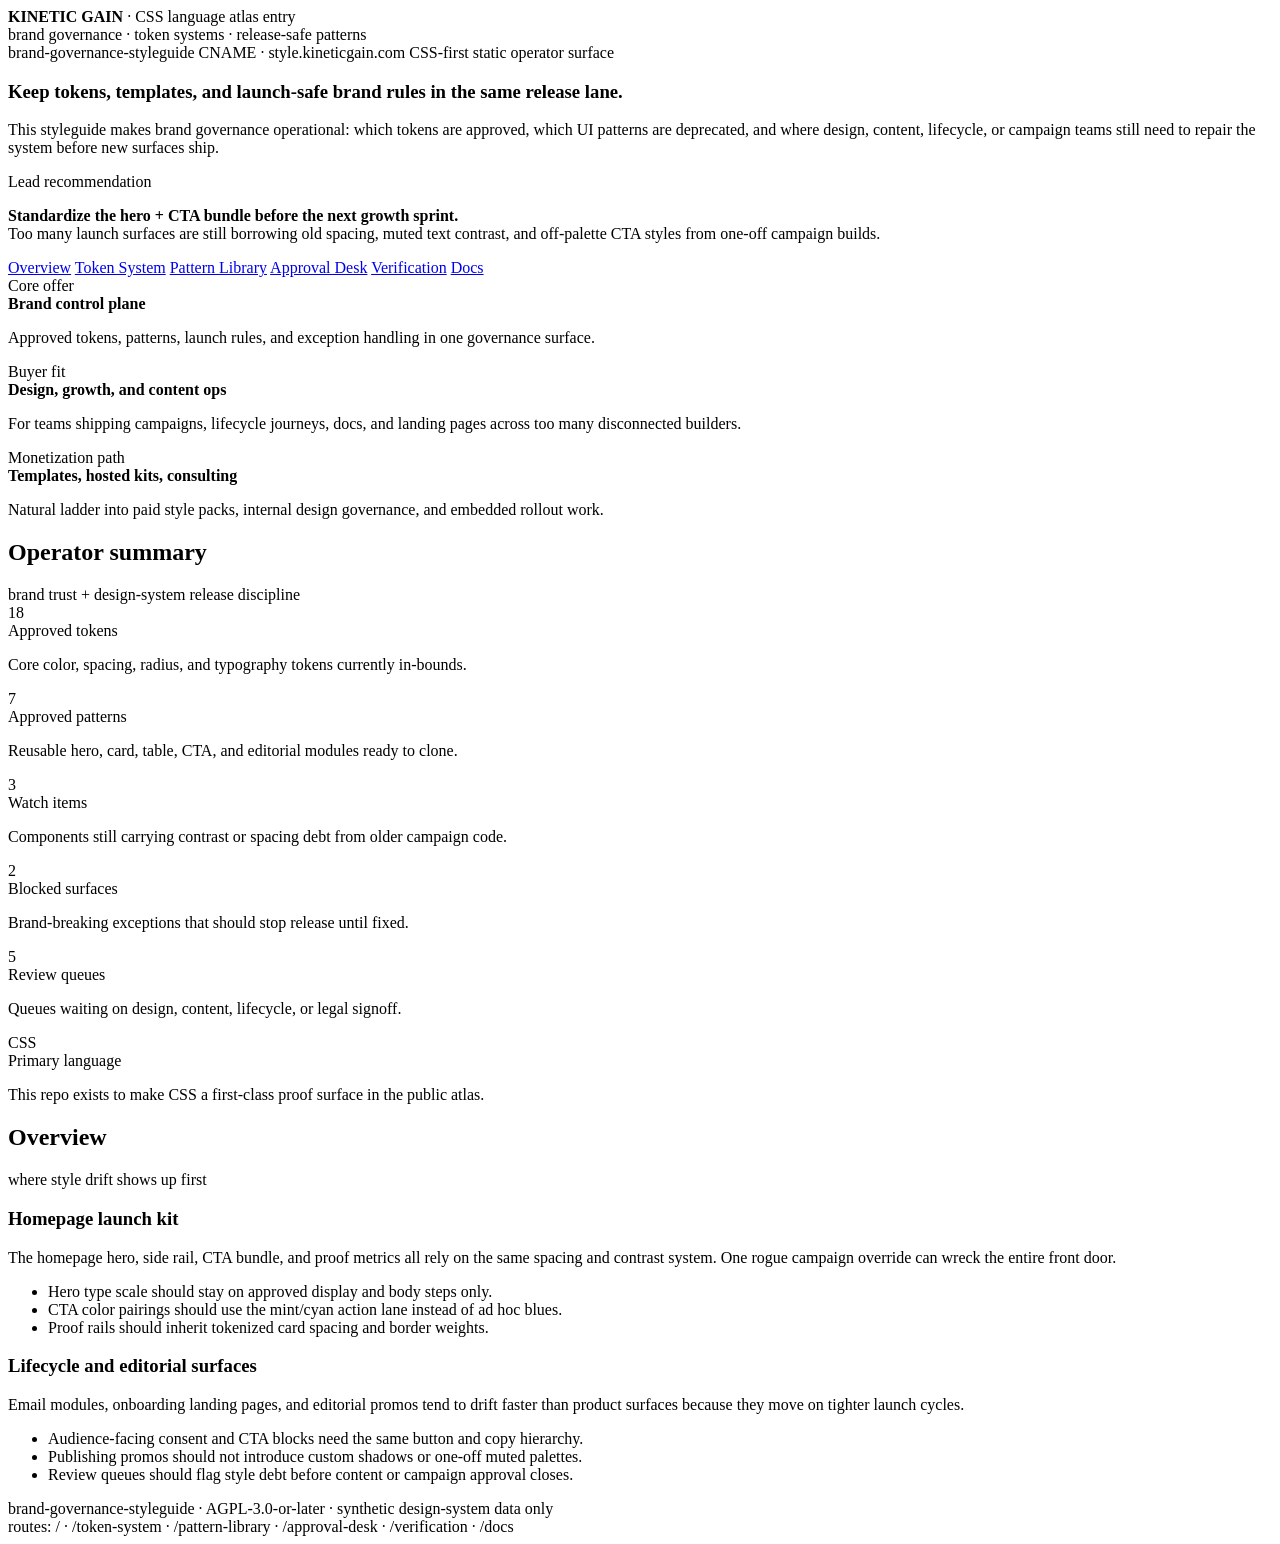
==== src/index.html @ 6bdda682 "Initial brand governance styleguide" ====
<!doctype html>
<html lang="en">
<head>
  <meta charset="utf-8">
  <meta name="viewport" content="width=device-width, initial-scale=1">
  <title>Brand Governance Styleguide</title>
  <link rel="stylesheet" href="/styles.css">
</head>
<body>
  <div class="wrap">
    <div class="topbar">
      <div><strong>KINETIC GAIN</strong> · CSS language atlas entry</div>
      <div>brand governance · token systems · release-safe patterns</div>
    </div>

    <section class="hero-row">
      <article class="hero-card">
        <div class="chips">
          <span class="chip">brand-governance-styleguide</span>
          <span class="chip">CNAME · style.kineticgain.com</span>
          <span class="chip">CSS-first static operator surface</span>
        </div>
        <h1>Keep tokens, templates, and launch-safe brand rules in the same release lane.</h1>
        <p>This styleguide makes brand governance operational: which tokens are approved, which UI patterns are deprecated, and where design, content, lifecycle, or campaign teams still need to repair the system before new surfaces ship.</p>
        <div class="hero-note">
          <div class="label">Lead recommendation</div>
          <p><strong>Standardize the hero + CTA bundle before the next growth sprint.</strong><br>Too many launch surfaces are still borrowing old spacing, muted text contrast, and off-palette CTA styles from one-off campaign builds.</p>
        </div>
        <nav class="nav">
          <a class="active" href="/">Overview</a>
          <a href="/token-system/">Token System</a>
          <a href="/pattern-library/">Pattern Library</a>
          <a href="/approval-desk/">Approval Desk</a>
          <a href="/verification/">Verification</a>
          <a href="/docs/">Docs</a>
        </nav>
      </article>

      <aside class="side-stack">
        <article class="side-card">
          <div class="label">Core offer</div>
          <strong>Brand control plane</strong>
          <p>Approved tokens, patterns, launch rules, and exception handling in one governance surface.</p>
        </article>
        <article class="side-card">
          <div class="label">Buyer fit</div>
          <strong>Design, growth, and content ops</strong>
          <p>For teams shipping campaigns, lifecycle journeys, docs, and landing pages across too many disconnected builders.</p>
        </article>
        <article class="side-card">
          <div class="label">Monetization path</div>
          <strong>Templates, hosted kits, consulting</strong>
          <p>Natural ladder into paid style packs, internal design governance, and embedded rollout work.</p>
        </article>
      </aside>
    </section>

    <section class="section">
      <div class="section-head">
        <h2>Operator summary</h2>
        <div class="note">brand trust + design-system release discipline</div>
      </div>
      <div class="metrics">
        <div class="metric"><div class="value mint">18</div><div class="label">Approved tokens</div><p>Core color, spacing, radius, and typography tokens currently in-bounds.</p></div>
        <div class="metric"><div class="value cyan">7</div><div class="label">Approved patterns</div><p>Reusable hero, card, table, CTA, and editorial modules ready to clone.</p></div>
        <div class="metric"><div class="value amber">3</div><div class="label">Watch items</div><p>Components still carrying contrast or spacing debt from older campaign code.</p></div>
        <div class="metric"><div class="value rose">2</div><div class="label">Blocked surfaces</div><p>Brand-breaking exceptions that should stop release until fixed.</p></div>
        <div class="metric"><div class="value violet">5</div><div class="label">Review queues</div><p>Queues waiting on design, content, lifecycle, or legal signoff.</p></div>
        <div class="metric"><div class="value">CSS</div><div class="label">Primary language</div><p>This repo exists to make CSS a first-class proof surface in the public atlas.</p></div>
      </div>
    </section>

    <section class="section">
      <div class="section-head">
        <h2>Overview</h2>
        <div class="note">where style drift shows up first</div>
      </div>
      <div class="grid-2">
        <article class="section-card">
          <h3>Homepage launch kit</h3>
          <p>The homepage hero, side rail, CTA bundle, and proof metrics all rely on the same spacing and contrast system. One rogue campaign override can wreck the entire front door.</p>
          <ul class="checklist">
            <li>Hero type scale should stay on approved display and body steps only.</li>
            <li>CTA color pairings should use the mint/cyan action lane instead of ad hoc blues.</li>
            <li>Proof rails should inherit tokenized card spacing and border weights.</li>
          </ul>
        </article>
        <article class="section-card">
          <h3>Lifecycle and editorial surfaces</h3>
          <p>Email modules, onboarding landing pages, and editorial promos tend to drift faster than product surfaces because they move on tighter launch cycles.</p>
          <ul class="checklist">
            <li>Audience-facing consent and CTA blocks need the same button and copy hierarchy.</li>
            <li>Publishing promos should not introduce custom shadows or one-off muted palettes.</li>
            <li>Review queues should flag style debt before content or campaign approval closes.</li>
          </ul>
        </article>
      </div>
    </section>

    <footer class="footer">
      <div>brand-governance-styleguide · AGPL-3.0-or-later · synthetic design-system data only</div>
      <div>routes: / · /token-system · /pattern-library · /approval-desk · /verification · /docs</div>
    </footer>
  </div>
</body>
</html>
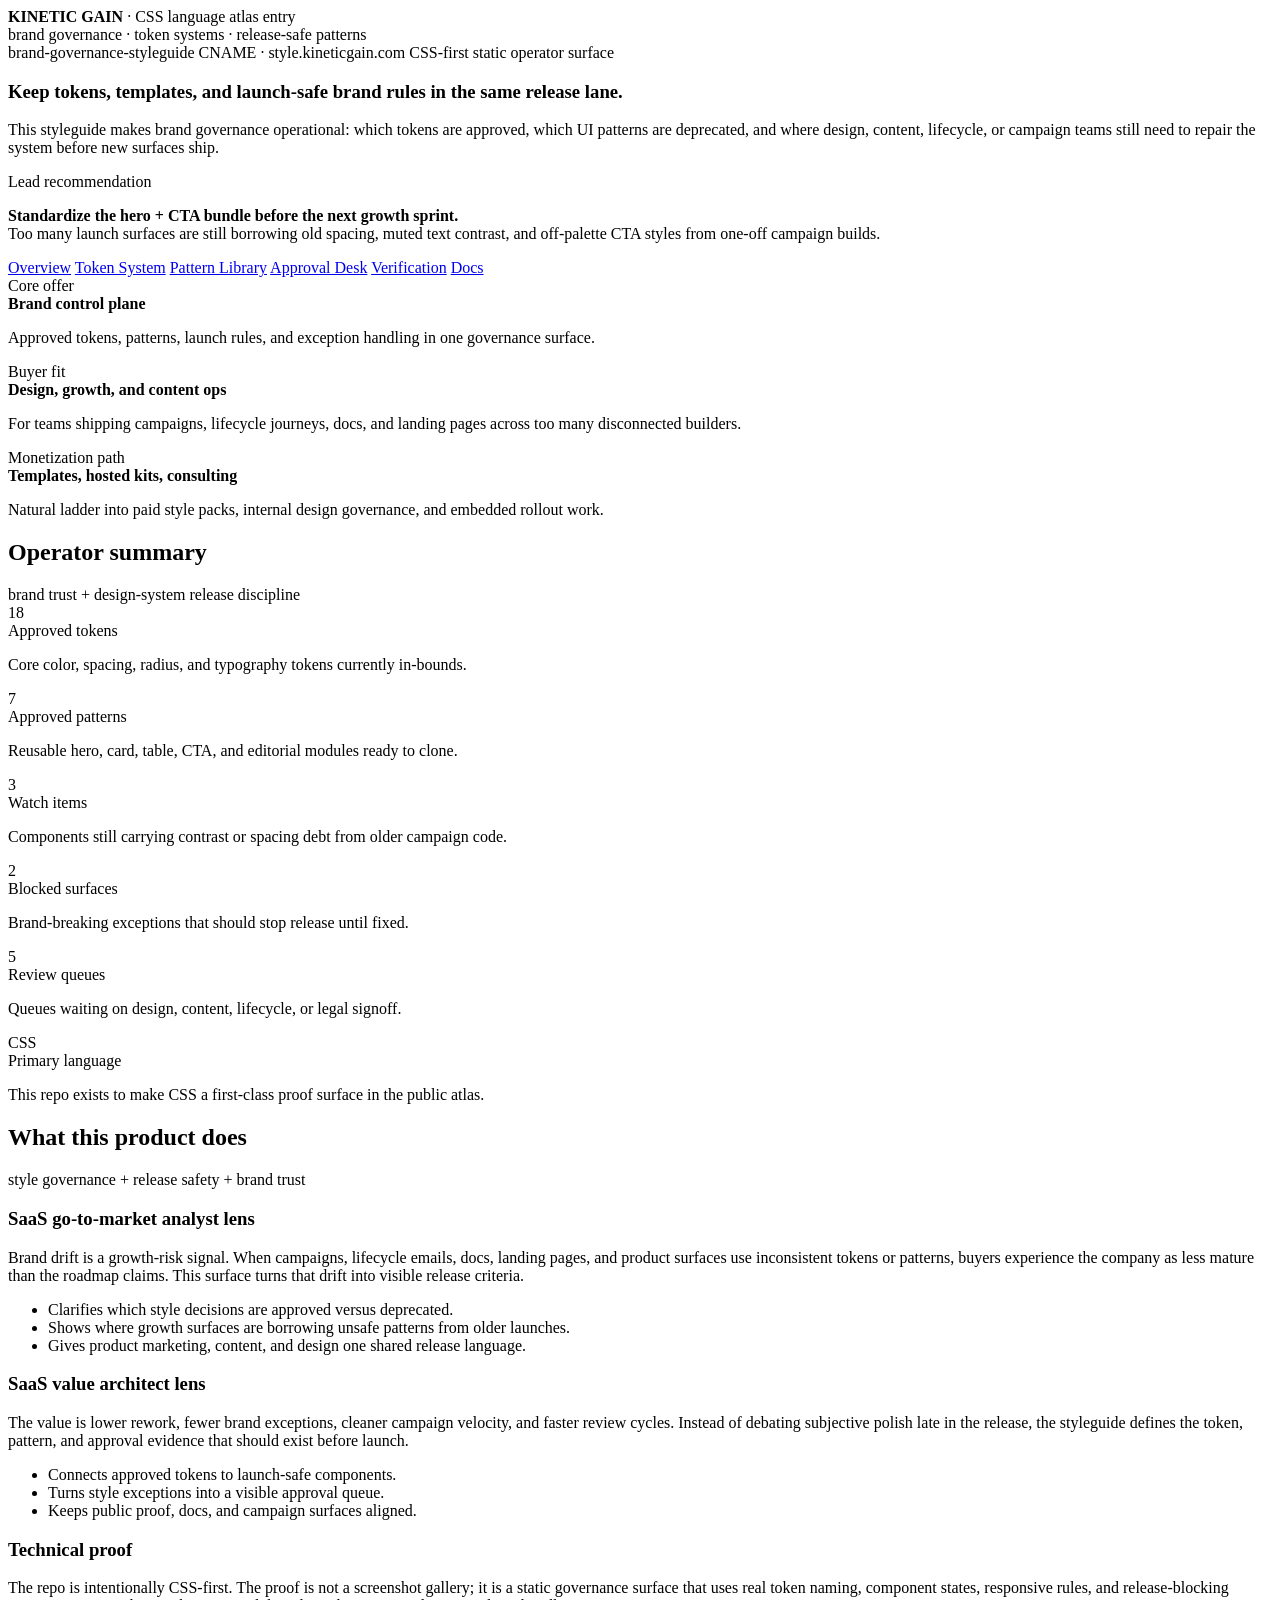
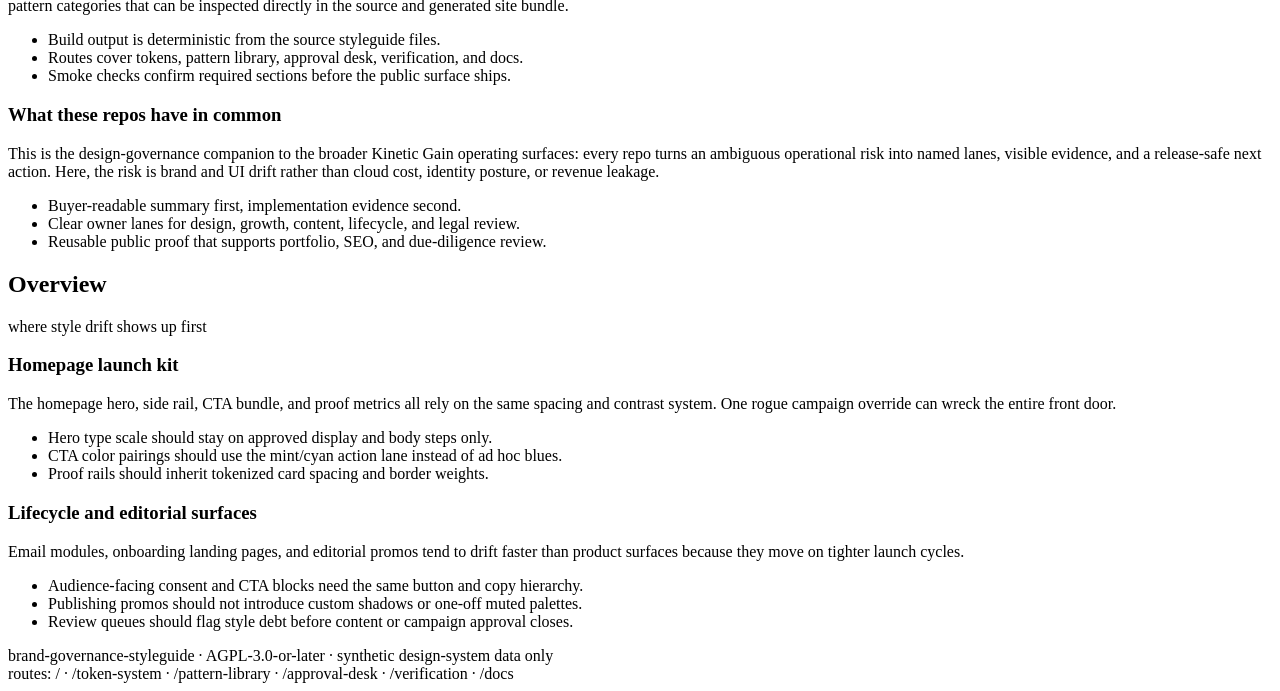
==== commit b2985500: "Deepen brand governance proof surface" ====
--- a/src/index.html
+++ b/src/index.html
@@ -72,6 +72,51 @@
 
     <section class="section">
       <div class="section-head">
+        <h2>What this product does</h2>
+        <div class="note">style governance + release safety + brand trust</div>
+      </div>
+      <div class="grid-2">
+        <article class="section-card">
+          <h3>SaaS go-to-market analyst lens</h3>
+          <p>Brand drift is a growth-risk signal. When campaigns, lifecycle emails, docs, landing pages, and product surfaces use inconsistent tokens or patterns, buyers experience the company as less mature than the roadmap claims. This surface turns that drift into visible release criteria.</p>
+          <ul class="checklist">
+            <li>Clarifies which style decisions are approved versus deprecated.</li>
+            <li>Shows where growth surfaces are borrowing unsafe patterns from older launches.</li>
+            <li>Gives product marketing, content, and design one shared release language.</li>
+          </ul>
+        </article>
+        <article class="section-card">
+          <h3>SaaS value architect lens</h3>
+          <p>The value is lower rework, fewer brand exceptions, cleaner campaign velocity, and faster review cycles. Instead of debating subjective polish late in the release, the styleguide defines the token, pattern, and approval evidence that should exist before launch.</p>
+          <ul class="checklist">
+            <li>Connects approved tokens to launch-safe components.</li>
+            <li>Turns style exceptions into a visible approval queue.</li>
+            <li>Keeps public proof, docs, and campaign surfaces aligned.</li>
+          </ul>
+        </article>
+        <article class="section-card">
+          <h3>Technical proof</h3>
+          <p>The repo is intentionally CSS-first. The proof is not a screenshot gallery; it is a static governance surface that uses real token naming, component states, responsive rules, and release-blocking pattern categories that can be inspected directly in the source and generated site bundle.</p>
+          <ul class="checklist">
+            <li>Build output is deterministic from the source styleguide files.</li>
+            <li>Routes cover tokens, pattern library, approval desk, verification, and docs.</li>
+            <li>Smoke checks confirm required sections before the public surface ships.</li>
+          </ul>
+        </article>
+        <article class="section-card">
+          <h3>What these repos have in common</h3>
+          <p>This is the design-governance companion to the broader Kinetic Gain operating surfaces: every repo turns an ambiguous operational risk into named lanes, visible evidence, and a release-safe next action. Here, the risk is brand and UI drift rather than cloud cost, identity posture, or revenue leakage.</p>
+          <ul class="checklist">
+            <li>Buyer-readable summary first, implementation evidence second.</li>
+            <li>Clear owner lanes for design, growth, content, lifecycle, and legal review.</li>
+            <li>Reusable public proof that supports portfolio, SEO, and due-diligence review.</li>
+          </ul>
+        </article>
+      </div>
+    </section>
+
+    <section class="section">
+      <div class="section-head">
         <h2>Overview</h2>
         <div class="note">where style drift shows up first</div>
       </div>
@@ -104,4 +149,3 @@
   </div>
 </body>
 </html>
-
